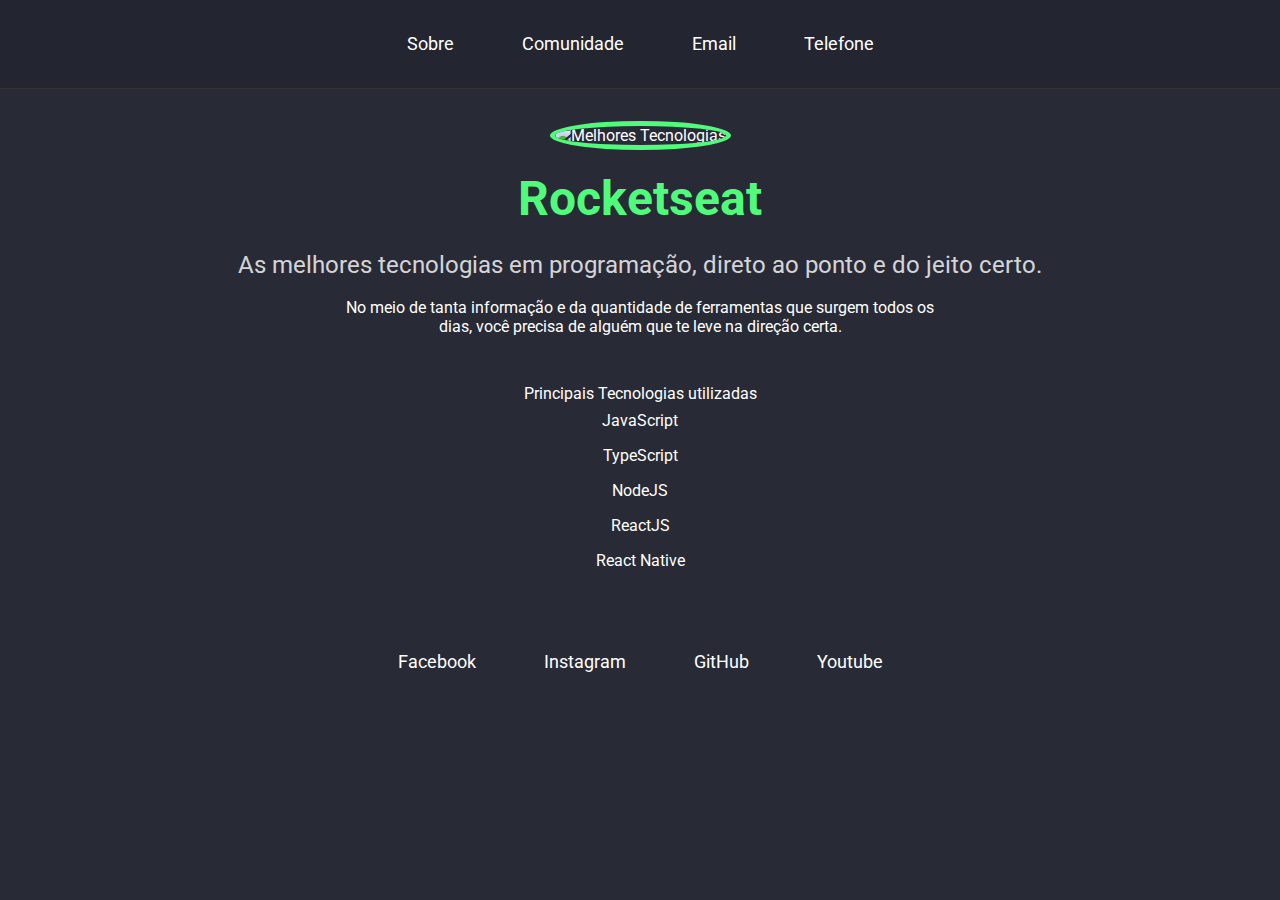
==== 02-2-pagina-descricao/index.html @ 21f20947 "challenge02-2" ====
<!DOCTYPE html>
<html>
    <head>
        <link rel="stylesheet" href="styles.css">
        <title>Rocketseat Challenge 02-1</title>
    </head>
<body>
    <header>
        <div class="menu">
            <a href="/">Sobre</a>
            <a href="https://discordapp.com/invite/gCRAFhc">Comunidade</a>
            <a href="mailto:oi@rocketseat.com.br">Email</a>
            <a href="tel:+5547992078767">Telefone</a>
        </div>
    </header>
    <div class="middle-content">
        <img src="/assets/logo-rocketseat.svg" alt="Melhores Tecnologias">
        <h1>Rocketseat</h1>
        <h2>As melhores tecnologias em programação, direto ao ponto e do jeito certo.</h2>
        <p>No meio de tanta informação e da quantidade de ferramentas que surgem todos os dias, você precisa de alguém que te leve na direção certa.</p>
        <ul>Principais Tecnologias utilizadas
            <li>JavaScript</li>
            <li>TypeScript</li>
            <li>NodeJS</li>
            <li>ReactJS</li>
            <li>React Native</li>
        </ul>
    </div>
    <div class="menu" id="footer-content">
        <a href="https://www.facebook.com/rocketseat" target="_blank">Facebook</a>
        <a href="https://www.instagram.com/rocketseat_oficial" target="_blank">Instagram</a>
        <a href="https://github.com/Rocketseat" target="_blank">GitHub</a>
        <a href="https://www.youtube.com/rocketseat" target="_blank">Youtube</a>
    </div>
</body>
</html>
---- 02-2-pagina-descricao/styles.css ----
@import "https://fonts.googleapis.com/css2?family=Roboto&display=swap";

:root {
    --main-color: #50fa7b;
}

* {
    margin: 0;
    padding: 0;
    border: 0;
}

body {
    background: #282a36;
    font-family: 'Roboto', sans-serif;
    color: white;
}

header {
    padding: 30px;
    border-bottom: 1px solid #333;
    background: rgba(0, 0, 0, 0.1);
}

.menu {
    text-align: center;
}

.menu a {
    font-size: 18px;
    line-height: 28px;
    margin: 0 32px;
    color: white;
    text-decoration: none;
}

.menu a:hover {
    color: var(--main-color);
    transition: color 200ms;
}

.middle-content {
    text-align: center;
    padding: 32px;
}

.middle-content img {
    border-radius: 50%;
    border: 5px solid var(--main-color);
    height: 250px;
    width: 250px;
}

.middle-content h1 {
    color: var(--main-color);
    font-size: 48px;
    line-height: 58px;
    margin: 20px;
}

.middle-content h2 {
    margin-bottom: 16px;
    font-size: 24px;
    line-height: 34px;
    opacity: 0.8;
    font-weight: normal;
}

.middle-content p {
    margin: 0 auto 16px auto;
    max-width: 600px;
    font-size: 16px;
}

.middle-content ul {
    padding: 8px;
    margin-top: 40px;
}

.middle-content ul li {
    padding: 8px;
    list-style-type: none;
}

#footer-content {
    padding: 30px;
    margin-bottom: 8px;
}
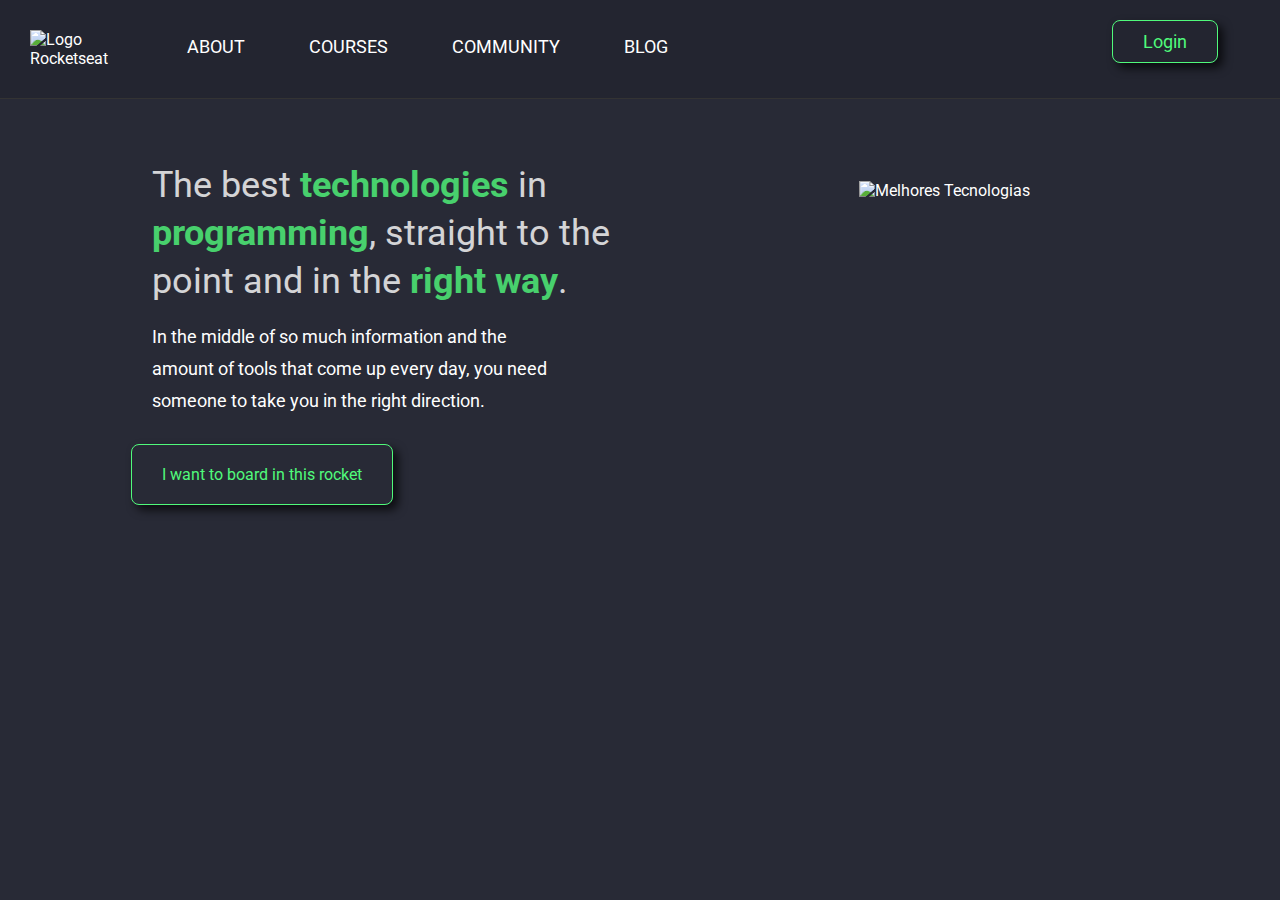
==== commit 6c3a46ca: "challenge done" ====
--- a/02-2-pagina-descricao/index.html
+++ b/02-2-pagina-descricao/index.html
@@ -1,36 +1,37 @@
 <!DOCTYPE html>
 <html>
     <head>
+        <script src="https://kit.fontawesome.com/434d3b53ec.js" crossorigin="anonymous"></script>
         <link rel="stylesheet" href="styles.css">
-        <title>Rocketseat Challenge 02-1</title>
+        <title>Rocketseat</title>
     </head>
 <body>
     <header>
         <div class="menu">
-            <a href="/">Sobre</a>
-            <a href="https://discordapp.com/invite/gCRAFhc">Comunidade</a>
-            <a href="mailto:oi@rocketseat.com.br">Email</a>
-            <a href="tel:+5547992078767">Telefone</a>
+            <div class="menu-options"></div>
+            <img src="/assets/logo-rocketseat.svg" alt="Logo Rocketseat" id="logo-rocketseat">
+            <a href="index.html">ABOUT</a>
+            <a href="conteudos.html">COURSES</a>
+            <a href="https://discordapp.com/invite/gCRAFhc">COMMUNITY</a>
+            <a href="https://blog.rocketseat.com.br/" target="_blank">BLOG</a>
+            <div class="media-contact">
+                <i class="fa fa-facebook-square fa-2x"></i>
+                <i class="fa fa-instagram fa-2x"></i>
+                <i class="fa fa-twitter-square fa-2x"></i>
+                <i class="fa fa-youtube-square fa-2x"></i>
+                <a href="" id="login">Login</a>
+            </div>
         </div>
     </header>
     <div class="middle-content">
-        <img src="/assets/logo-rocketseat.svg" alt="Melhores Tecnologias">
-        <h1>Rocketseat</h1>
-        <h2>As melhores tecnologias em programação, direto ao ponto e do jeito certo.</h2>
-        <p>No meio de tanta informação e da quantidade de ferramentas que surgem todos os dias, você precisa de alguém que te leve na direção certa.</p>
-        <ul>Principais Tecnologias utilizadas
-            <li>JavaScript</li>
-            <li>TypeScript</li>
-            <li>NodeJS</li>
-            <li>ReactJS</li>
-            <li>React Native</li>
-        </ul>
-    </div>
-    <div class="menu" id="footer-content">
-        <a href="https://www.facebook.com/rocketseat" target="_blank">Facebook</a>
-        <a href="https://www.instagram.com/rocketseat_oficial" target="_blank">Instagram</a>
-        <a href="https://github.com/Rocketseat" target="_blank">GitHub</a>
-        <a href="https://www.youtube.com/rocketseat" target="_blank">Youtube</a>
+        <div class="content">
+            <h2>The best <strong id="green">technologies</strong> in <strong id="green">programming</strong>, straight to the point and in the <strong id="green">right way</strong>.</h2>
+            <p>In the middle of so much information and the amount of tools that come up every day, you need someone to take you in the right direction.</p>
+            <a href="">I want to board in this rocket</a>
+        </div>
+        <div class="background">
+            <img src="/assets/melhores-tecnologias.svg" alt="Melhores Tecnologias">
+        </div>
     </div>
 </body>
 </html>--- a/02-2-pagina-descricao/styles.css
+++ b/02-2-pagina-descricao/styles.css
@@ -23,12 +23,17 @@
 }
 
 .menu {
-    text-align: center;
+    text-align: left;
+    display: flex;
+}
+
+.menu img {
+    margin-right: 32px;
 }
 
 .menu a {
     font-size: 18px;
-    line-height: 28px;
+    line-height: 34px;
     margin: 0 32px;
     color: white;
     text-decoration: none;
@@ -36,53 +41,227 @@
 
 .menu a:hover {
     color: var(--main-color);
-    transition: color 200ms;
+    border-bottom: 1px solid var(--main-color);
+    transition: 400ms;
+}
+
+.menu .media-contact {
+    margin-left: 300px;
+}
+
+.menu .media-contact i {
+    height: 18px;
+    margin: 0px 0px 0px 20px;
+}
+
+.menu .media-contact #login {
+    align-items: center;
+    color: var(--main-color);
+    border: 1px solid;
+    padding: 10px 30px;
+    border-radius: 8px;
+    box-shadow: 5px 5px 10px rgba(0, 0, 0, 0.7);
+    cursor: pointer;
+    position: relative;
+    top: -5;
+    bottom: 5px;
+}
+
+.menu .media-contact #login:hover{
+    opacity: 0.7;
 }
 
 .middle-content {
     text-align: center;
     padding: 32px;
-}
-
-.middle-content img {
-    border-radius: 50%;
-    border: 5px solid var(--main-color);
-    height: 250px;
-    width: 250px;
-}
-
-.middle-content h1 {
-    color: var(--main-color);
-    font-size: 48px;
-    line-height: 58px;
-    margin: 20px;
+    display: grid;
+    grid-template-columns: 1fr 1fr;
 }
 
 .middle-content h2 {
-    margin-bottom: 16px;
-    font-size: 24px;
-    line-height: 34px;
+    text-align: left;
+    font-size: 36px;
+    line-height: 48px;
     opacity: 0.8;
     font-weight: normal;
+    max-width: 500px;
+    margin: 30px 0 16px 120px;
 }
 
 .middle-content p {
-    margin: 0 auto 16px auto;
-    max-width: 600px;
-    font-size: 16px;
-}
-
-.middle-content ul {
+    text-align: left;
+    margin: 0 0 48px 120px;
+    max-width: 400px;
+    font-size: 18px;
+    line-height: 32px;
+}
+
+.middle-content a {
+    margin-right: 148px;
+    align-items: center;
+    color: var(--main-color);
+    border: 1px solid;
+    padding: 20px 30px;
+    border-radius: 8px;
+    box-shadow: 5px 5px 10px rgba(0, 0, 0, 0.7);
+    cursor: pointer;
+    text-decoration: none;
+}
+
+.middle-content a:hover {
+    opacity: 0.7;
+}
+
+.middle-content .background {
+    margin: 50px 0px 0 0;
+}
+
+.middle-content .background img {
+    height: 52vh;
+}
+
+.middle-content .content #green {
+    color: var(--main-color)
+}
+
+.cards-content {
+    margin-top: 40px;
+}
+
+.cards-content .cards {
+    display: grid;
+    grid-template-columns: 1fr 1fr 1fr;
+    gap: 100px;
+    max-width: 900px;
+    height: 420px;
+    margin: 0 auto;
+}
+
+.card {
+    border: 1px solid;
+    border-radius: 8px;
+    box-shadow: 5px 5px 10px rgba(0, 0, 0, 0.7);
+    cursor: pointer;
+}
+
+.card#starter {
+    border-color: rgb(133, 89, 193);
+}
+
+.card#launchbase {
+    border-color: rgb(253, 149, 31);
+}
+
+.card#gostack {
+    border-color: rgb(4, 211, 97);
+}
+
+.card h2 {
+    text-align: center;
+    margin: 32px;
+    font-size: 32px;
+    line-height: 42px;
+    font-weight: bold;
+}
+
+.card#starter h2 {
+    color: rgb(133, 89, 193);
+}
+
+.card#launchbase h2 {
+    color: rgb(253, 149, 31);
+}
+
+.card#gostack h2 {
+    color: rgb(4, 211, 97);
+}
+
+.card p {
+    text-align: center;
+    margin: 16px auto;
+    font-size: 12px;
+    border: 1px solid;
+    border-radius: 8px;
+    width: 128px;
     padding: 8px;
-    margin-top: 40px;
-}
-
-.middle-content ul li {
-    padding: 8px;
-    list-style-type: none;
-}
-
-#footer-content {
-    padding: 30px;
-    margin-bottom: 8px;
+}
+
+.card#starter p {
+    border-color: rgb(133, 89, 193);
+    color: rgb(133, 89, 193);
+}
+
+.card#launchbase p {
+    border-color: rgb(253, 149, 31);
+    color: rgb(253, 149, 31);
+}
+
+.card#gostack p {
+    border-color: rgb(4, 211, 97);
+    color: rgb(4, 211, 97);
+}
+
+.cards img {
+    margin-left: 36px;
+    width: 160px;
+    height: 160px;
+    margin-top: 32px;
+}
+
+.cards .card:hover {
+    opacity: 0.7;
+}
+
+.modal-overlay {
+    background-color: rgba(0, 0, 0, 0.7);
+    width: 100%;
+    height: 100%;
+    position: fixed;
+    top: 0;
+	visibility: hidden;
+}
+
+.modal {
+    background-color: white;
+    width: 90%;
+    height: 90%;
+    margin: 5vh auto;
+    position: relative;
+}
+
+.modal iframe {
+    width: 100%;
+    height: 100%;
+}
+
+.modal .modal-content {
+    width: 100%;
+    height: 100%;
+}
+
+.modal .close-modal {
+    color: rgb(4, 211, 97);
+    position: absolute;
+    right: 16px;
+    top: 0px;
+    cursor: pointer;
+}
+
+.modal .full-screen {
+    color: rgb(4, 211, 97);
+    position: absolute;
+    right: 40px;
+    top: 0px;
+    cursor: pointer;
+}
+
+.modal-overlay.active {
+    opacity: 1;
+    visibility: visible;
+}
+
+.modal.maximize {
+    width: 100%;
+    height: 100%;
+    margin: auto;
 }